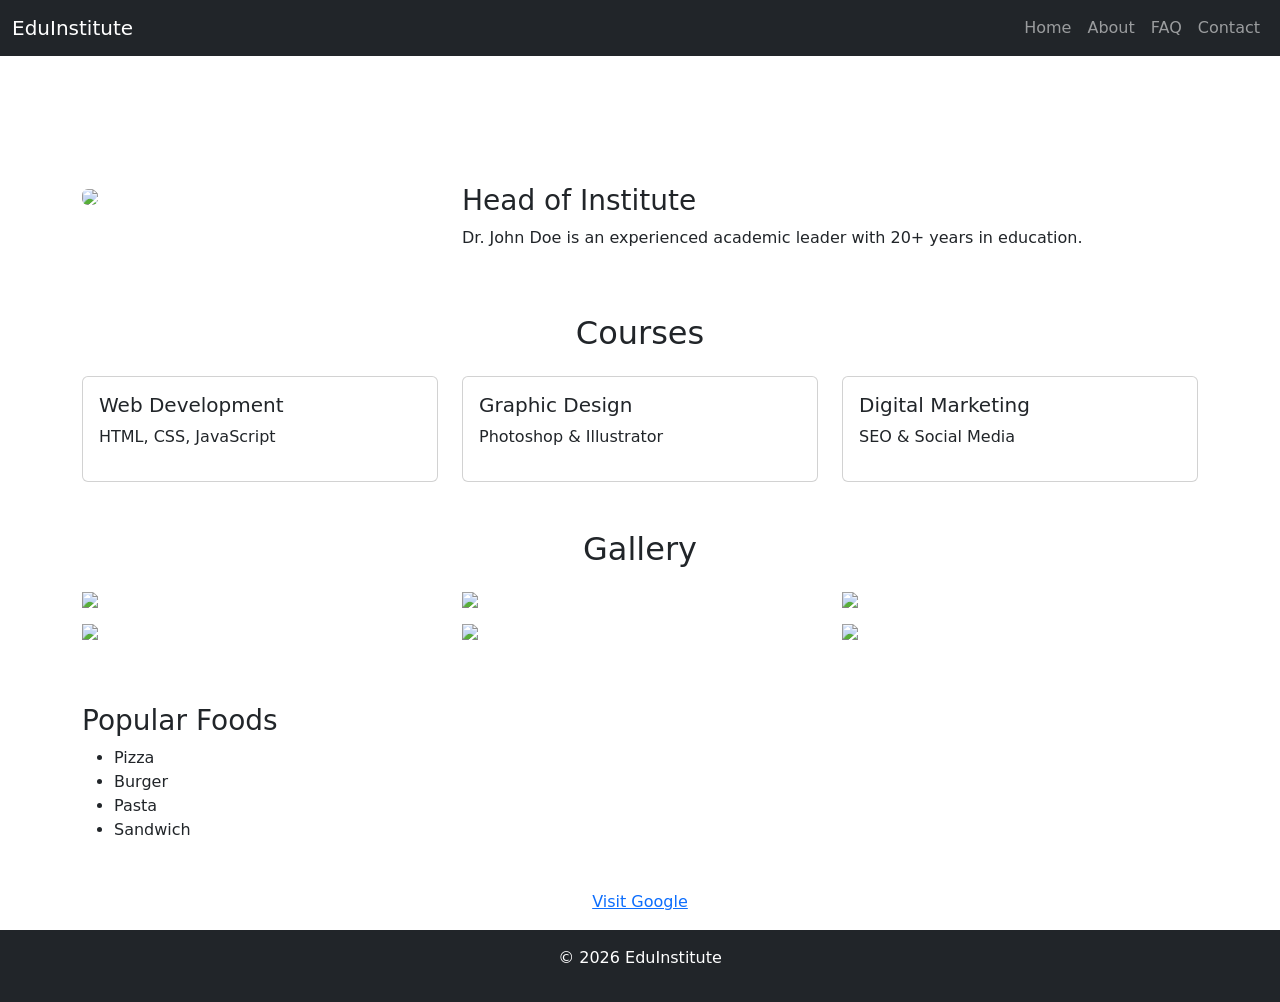
==== index.html @ 946cabfe "first commit" ====
<!DOCTYPE html>
<html lang="en">
<head>
<meta charset="UTF-8">
<title>Edu Institute</title>
<meta name="viewport" content="width=device-width, initial-scale=1">
<link href="https://cdn.jsdelivr.net/npm/bootstrap@5.3.0/dist/css/bootstrap.min.css" rel="stylesheet">
<link rel="stylesheet" href="css/style.css">
</head>
<body>
<nav class="navbar navbar-expand-lg navbar-dark bg-dark">
<div class="container-fluid">
<a class="navbar-brand" href="#">EduInstitute</a>
<button class="navbar-toggler" data-bs-toggle="collapse" data-bs-target="#nav">
<span class="navbar-toggler-icon"></span>
</button>
<div class="collapse navbar-collapse" id="nav">
<ul class="navbar-nav ms-auto">
<li><a class="nav-link" href="index.html">Home</a></li>
<li><a class="nav-link" href="about.html">About</a></li>
<li><a class="nav-link" href="faq.html">FAQ</a></li>
<li><a class="nav-link" href="contact.html">Contact</a></li>
</ul>
</div>
</div>
</nav>

<section class="banner text-white text-center">
<h1>Welcome to Edu Institute</h1>
<p>Build Your Future With Us</p>
</section>

<!-- HEAD -->
<section class="container my-5">
<div class="row">
<div class="col-md-4">
<img src="https://via.placeholder.com/300" class="img-fluid rounded">
</div>
<div class="col-md-8">
<h3>Head of Institute</h3>
<p>Dr. John Doe is an experienced academic leader with 20+ years in education.</p>
</div>
</div>
</section>

<!-- COURSES -->
<section class="container my-5">
<h2 class="text-center">Courses</h2>
<div class="row mt-4">

<div class="col-md-4">
<div class="card p-3">
<h5>Web Development</h5>
<p>HTML, CSS, JavaScript</p>
</div>
</div>

<div class="col-md-4">
<div class="card p-3">
<h5>Graphic Design</h5>
<p>Photoshop & Illustrator</p>
</div>
</div>

<div class="col-md-4">
<div class="card p-3">
<h5>Digital Marketing</h5>
<p>SEO & Social Media</p>
</div>
</div>

</div>
</section>

<!-- GALLERY -->
<section class="container my-5">
<h2 class="text-center">Gallery</h2>
<div class="row mt-4">

<div class="col-md-4"><img src="https://via.placeholder.com/300" class="img-fluid mb-3"></div>
<div class="col-md-4"><img src="https://via.placeholder.com/300" class="img-fluid mb-3"></div>
<div class="col-md-4"><img src="https://via.placeholder.com/300" class="img-fluid mb-3"></div>
<div class="col-md-4"><img src="https://via.placeholder.com/300" class="img-fluid mb-3"></div>
<div class="col-md-4"><img src="https://via.placeholder.com/300" class="img-fluid mb-3"></div>
<div class="col-md-4"><img src="https://via.placeholder.com/300" class="img-fluid mb-3"></div>

</div>
</section>

<!-- FOOD LIST (CUSTOM CSS) -->
<section class="container my-5">
<h3>Popular Foods</h3>
<ul class="food-list">
<li>Pizza</li>
<li>Burger</li>
<li>Pasta</li>
<li>Sandwich</li>
</ul>
</section>

<!-- EXTERNAL LINK -->
<div class="container text-center">
<a href="https://www.google.com" target="_blank">Visit Google</a>
</div>

<!-- DATE TIME -->
<div class="text-center my-3" id="datetime"></div>

<footer class="bg-dark text-white text-center p-3">
<p>© 2026 EduInstitute</p>
</footer>

<!-- Bootstrap JS -->
<script src="https://cdn.jsdelivr.net/npm/bootstrap@5.3.0/dist/js/bootstrap.bundle.min.js"></script>

<!-- External JS -->
<script src="js/script.js"></script>

</body>
</html>
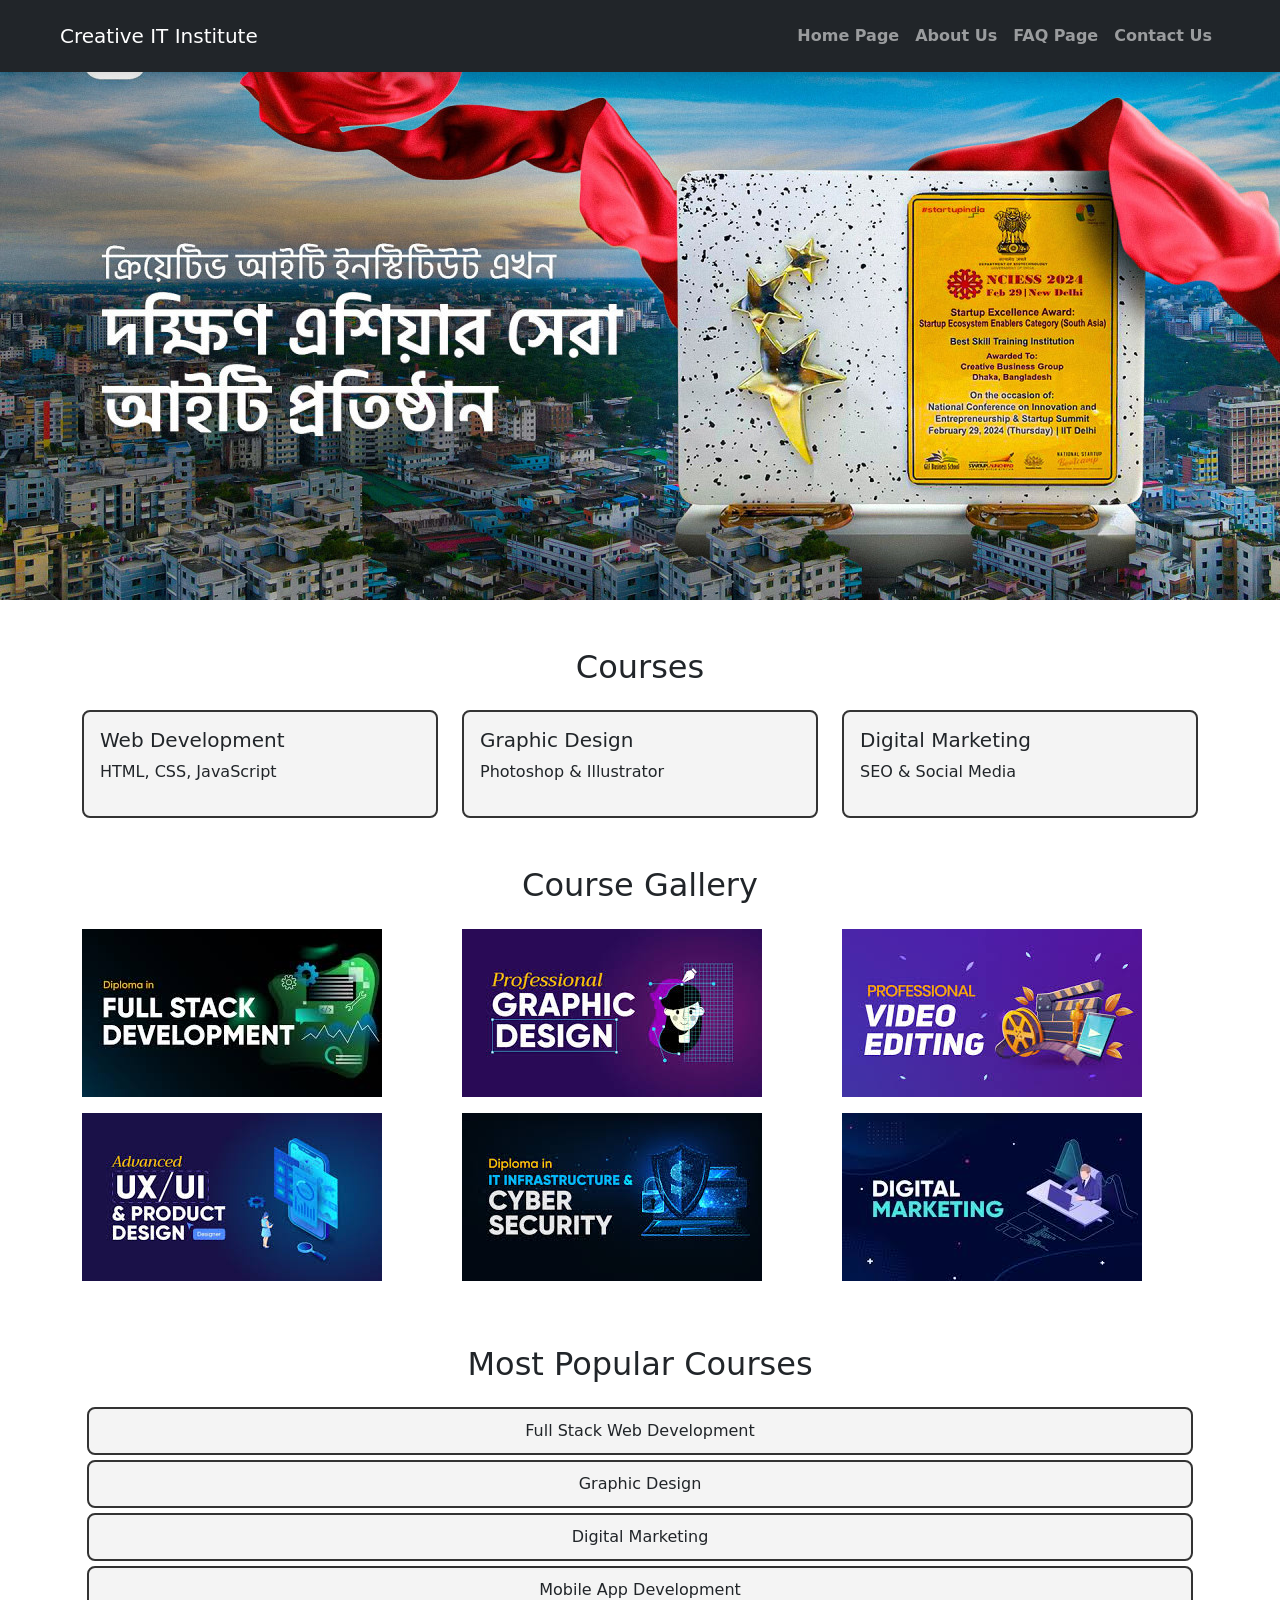
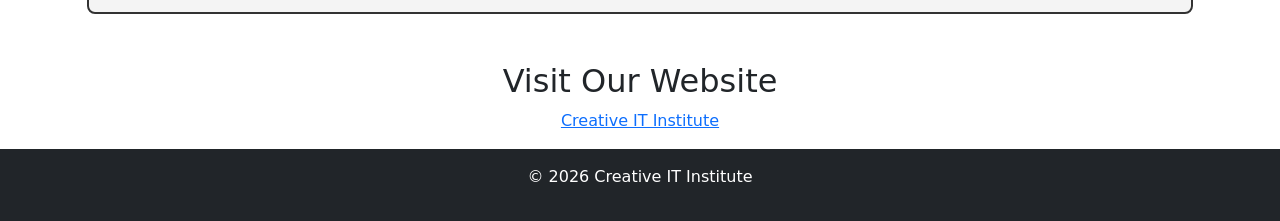
==== commit da12d1fd: "Refactor code structure for improved readability and maintainability" ====
--- a/index.html
+++ b/index.html
@@ -2,119 +2,81 @@
 <html lang="en">
 <head>
 <meta charset="UTF-8">
-<title>Edu Institute</title>
+<title>Creative It Institute</title>
 <meta name="viewport" content="width=device-width, initial-scale=1">
 <link href="https://cdn.jsdelivr.net/npm/bootstrap@5.3.0/dist/css/bootstrap.min.css" rel="stylesheet">
-<link rel="stylesheet" href="css/style.css">
+<link rel="stylesheet" href="style.css">
 </head>
 <body>
-<nav class="navbar navbar-expand-lg navbar-dark bg-dark">
-<div class="container-fluid">
-<a class="navbar-brand" href="#">EduInstitute</a>
-<button class="navbar-toggler" data-bs-toggle="collapse" data-bs-target="#nav">
-<span class="navbar-toggler-icon"></span>
+<nav class="navbar navbar-expand-lg bg-dark navbar-dark py-3 px-5 fixed-top shadow">
+  <div class="container-fluid">
+    <a class="navbar-brand" href="#">Creative IT Institute</a>
+    <button class="navbar-toggler" data-bs-toggle="collapse" data-bs-target="#nav">
+    <span class="navbar-toggler-icon"></span>
 </button>
 <div class="collapse navbar-collapse" id="nav">
-<ul class="navbar-nav ms-auto">
-<li><a class="nav-link" href="index.html">Home</a></li>
-<li><a class="nav-link" href="about.html">About</a></li>
-<li><a class="nav-link" href="faq.html">FAQ</a></li>
-<li><a class="nav-link" href="contact.html">Contact</a></li>
-</ul>
+   <ul class="navbar-nav ms-auto mb-2 mb-lg-0 text-center fw-bold text-white">
+      <li><a class="nav-link" href="index.html">Home Page</a></li>
+      <li><a class="nav-link" href="about.html">About Us</a></li>
+      <li><a class="nav-link" href="faq.html">FAQ Page</a></li>
+      <li><a class="nav-link" href="contact.html">Contact Us</a></li>
+   </ul>
 </div>
+  </div>
+</nav>
+<section class="banner"></section>
+<section class="container my-5">
+   <h2 class="text-center">Courses</h2>
+    <div class="row mt-4">
+     <div class="col-md-4">
+      <div class="card p-3">
+      <h5>Web Development</h5>
+      <p>HTML, CSS, JavaScript</p>
+      </div>
+     </div>
+    <div class="col-md-4">
+      <div class="card p-3">
+       <h5>Graphic Design</h5>
+       <p>Photoshop & Illustrator</p>
+      </div>
+    </div>
+    <div class="col-md-4">
+     <div class="card p-3">
+       <h5>Digital Marketing</h5>
+       <p>SEO & Social Media</p>
+      </div>
+    </div>
+    </div>
+</section>
+<section class="container my-5">
+ <h2 class="text-center">Course Gallery</h2>
+    <div class="row mt-4">
+      <div class="col-md-4"><img src="Images/Web.jpg" class="img-fluid mb-3"></div>
+      <div class="col-md-4"><img src="Images/Graphic.jpg" class="img-fluid mb-3"></div>
+      <div class="col-md-4"><img src="Images/Vedio Editing.jpg" class="img-fluid mb-3"></div>
+      <div class="col-md-4"><img src="Images/UI-UX Design.jpg" class="img-fluid mb-3"></div>
+      <div class="col-md-4"><img src="Images/Cyber.jpg" class="img-fluid mb-3"></div>
+      <div class="col-md-4"><img src="Images/Digital Marketing.jpg" class="img-fluid mb-3"></div>
+    </div>
+</section>
+<section class="container my-5">
+  <h2 class="text-center">Most Popular Courses</h2>
+    <ul class="course-list text-center mt-4">
+        <li>Full Stack Web Development</li>
+        <li>Graphic Design</li>
+        <li>Digital Marketing</li>
+        <li>Mobile App Development</li>
+    </ul>
+</section>
+<div class="container text-center">
+    <h2>Visit Our Website</h2>
+<a href="https://www.bing.com/search?q=creative+it+institute" target="_blank">Creative IT Institute</a>
 </div>
-</nav>
-
-<section class="banner text-white text-center">
-<h1>Welcome to Edu Institute</h1>
-<p>Build Your Future With Us</p>
-</section>
-
-<!-- HEAD -->
-<section class="container my-5">
-<div class="row">
-<div class="col-md-4">
-<img src="https://via.placeholder.com/300" class="img-fluid rounded">
-</div>
-<div class="col-md-8">
-<h3>Head of Institute</h3>
-<p>Dr. John Doe is an experienced academic leader with 20+ years in education.</p>
-</div>
-</div>
-</section>
-
-<!-- COURSES -->
-<section class="container my-5">
-<h2 class="text-center">Courses</h2>
-<div class="row mt-4">
-
-<div class="col-md-4">
-<div class="card p-3">
-<h5>Web Development</h5>
-<p>HTML, CSS, JavaScript</p>
-</div>
-</div>
-
-<div class="col-md-4">
-<div class="card p-3">
-<h5>Graphic Design</h5>
-<p>Photoshop & Illustrator</p>
-</div>
-</div>
-
-<div class="col-md-4">
-<div class="card p-3">
-<h5>Digital Marketing</h5>
-<p>SEO & Social Media</p>
-</div>
-</div>
-
-</div>
-</section>
-
-<!-- GALLERY -->
-<section class="container my-5">
-<h2 class="text-center">Gallery</h2>
-<div class="row mt-4">
-
-<div class="col-md-4"><img src="https://via.placeholder.com/300" class="img-fluid mb-3"></div>
-<div class="col-md-4"><img src="https://via.placeholder.com/300" class="img-fluid mb-3"></div>
-<div class="col-md-4"><img src="https://via.placeholder.com/300" class="img-fluid mb-3"></div>
-<div class="col-md-4"><img src="https://via.placeholder.com/300" class="img-fluid mb-3"></div>
-<div class="col-md-4"><img src="https://via.placeholder.com/300" class="img-fluid mb-3"></div>
-<div class="col-md-4"><img src="https://via.placeholder.com/300" class="img-fluid mb-3"></div>
-
-</div>
-</section>
-
-<!-- FOOD LIST (CUSTOM CSS) -->
-<section class="container my-5">
-<h3>Popular Foods</h3>
-<ul class="food-list">
-<li>Pizza</li>
-<li>Burger</li>
-<li>Pasta</li>
-<li>Sandwich</li>
-</ul>
-</section>
-
-<!-- EXTERNAL LINK -->
-<div class="container text-center">
-<a href="https://www.google.com" target="_blank">Visit Google</a>
-</div>
-
-<!-- DATE TIME -->
 <div class="text-center my-3" id="datetime"></div>
-
 <footer class="bg-dark text-white text-center p-3">
-<p>© 2026 EduInstitute</p>
+<p>© 2026 Creative IT Institute</p>
 </footer>
-
-<!-- Bootstrap JS -->
 <script src="https://cdn.jsdelivr.net/npm/bootstrap@5.3.0/dist/js/bootstrap.bundle.min.js"></script>
-
-<!-- External JS -->
 <script src="js/script.js"></script>
-
 </body>
 </html>
--- a/style.css
+++ b/style.css
@@ -0,0 +1,36 @@
+.banner {
+  background: url('./Images/banner-cit.jpg') center/cover;
+  padding: 300px;
+}
+.nav-link:hover {
+  color: red !important;
+}
+.course-list {
+  list-style: none;
+  padding: 0;
+}
+.course-list li {
+  background: #f4f4f4;
+  padding: 10px;
+  margin: 5px;
+  border: 2px solid #333;
+  border-radius: 8px;
+  transition: 0.3s;
+}
+.course-list li:hover {
+  background: #333;
+  color: #fff;
+  cursor: pointer;
+  font-weight: bold;
+}
+.card{
+  border: 2px solid #333;
+  border-radius: 8px;
+  transition: 0.3s;
+  background: #f4f4f4;
+}
+.card:hover{
+  background: #333;
+  color: #fff;
+  cursor: pointer;
+}
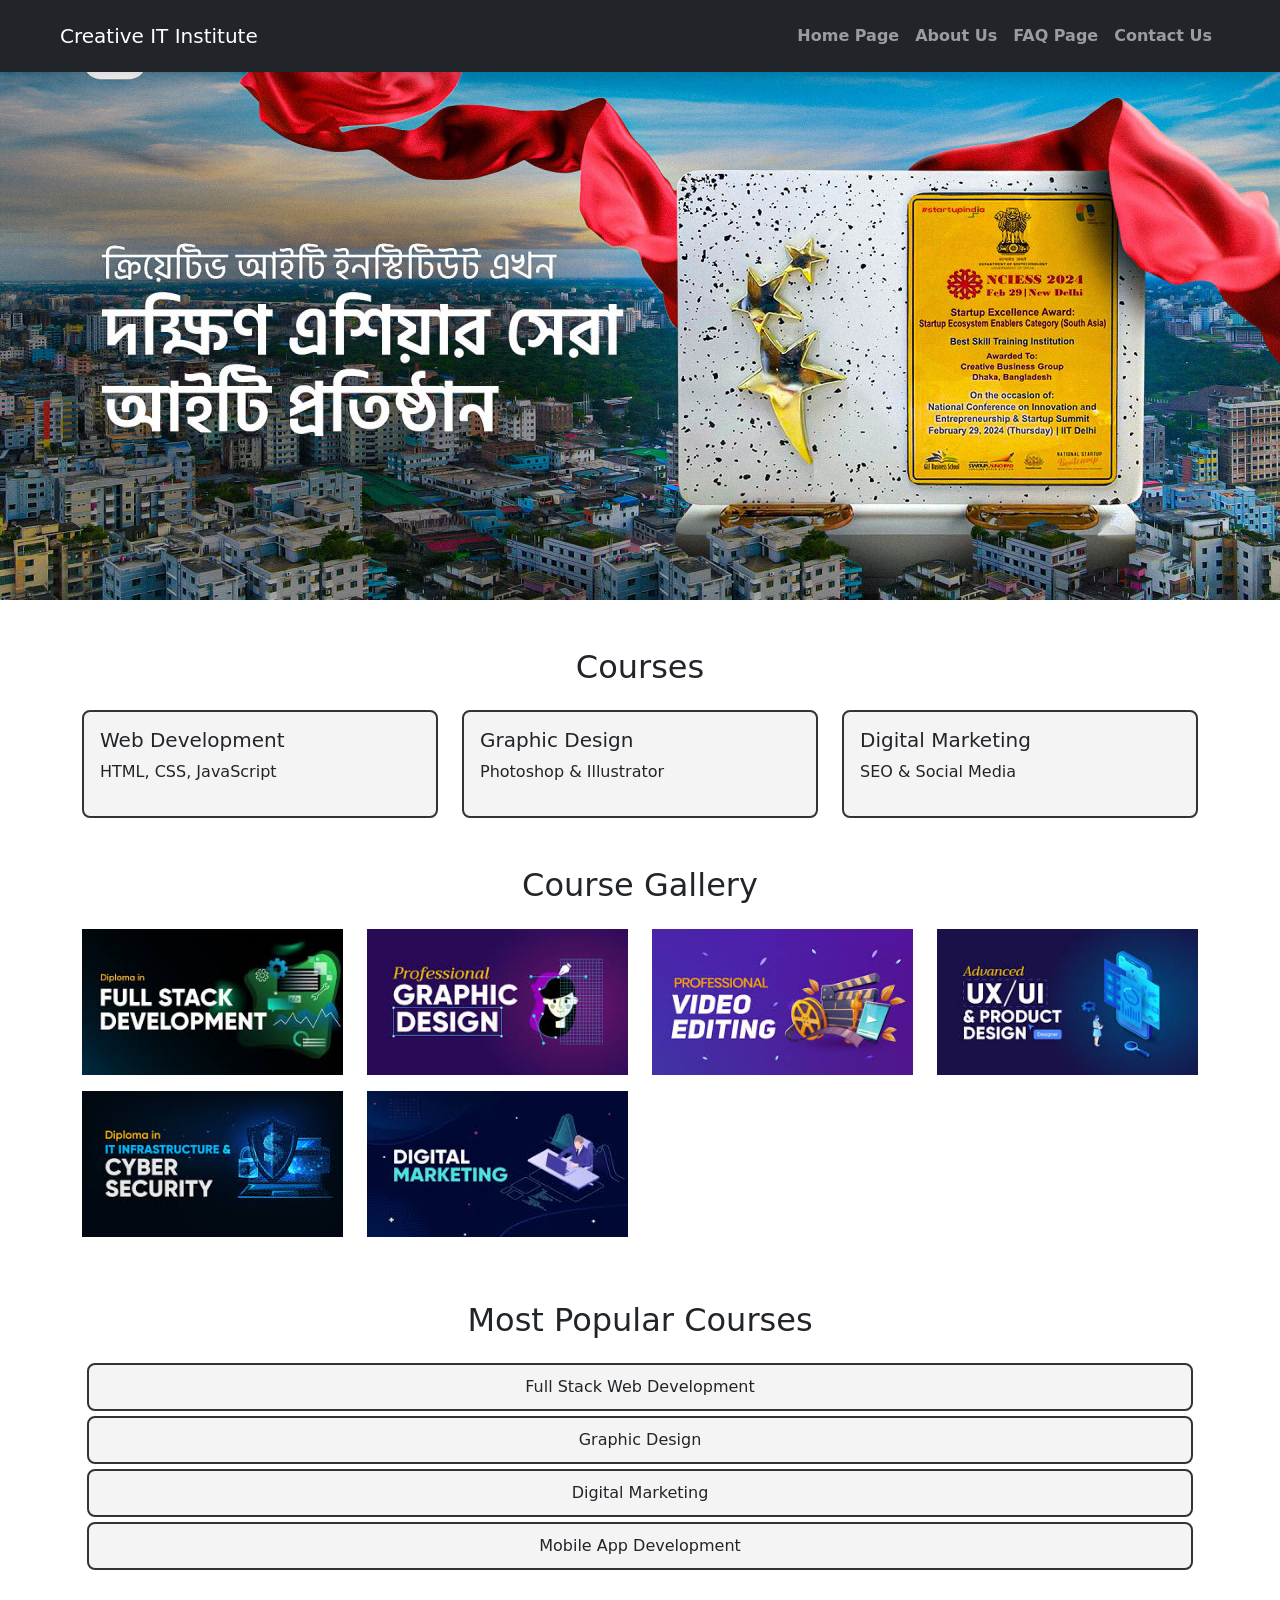
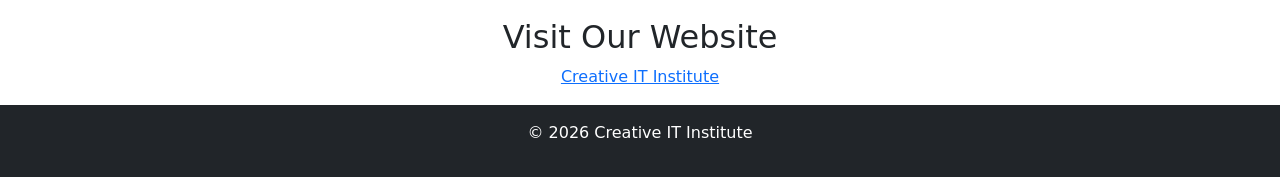
==== commit d7cac0cf: "Update course gallery layout for better responsiveness" ====
--- a/index.html
+++ b/index.html
@@ -51,12 +51,12 @@
 <section class="container my-5">
  <h2 class="text-center">Course Gallery</h2>
     <div class="row mt-4">
-      <div class="col-md-4"><img src="Images/Web.jpg" class="img-fluid mb-3"></div>
-      <div class="col-md-4"><img src="Images/Graphic.jpg" class="img-fluid mb-3"></div>
-      <div class="col-md-4"><img src="Images/Vedio Editing.jpg" class="img-fluid mb-3"></div>
-      <div class="col-md-4"><img src="Images/UI-UX Design.jpg" class="img-fluid mb-3"></div>
-      <div class="col-md-4"><img src="Images/Cyber.jpg" class="img-fluid mb-3"></div>
-      <div class="col-md-4"><img src="Images/Digital Marketing.jpg" class="img-fluid mb-3"></div>
+      <div class="col-md-3"><img src="Images/Web.jpg" class="img-fluid mb-3"></div>
+      <div class="col-md-3"><img src="Images/Graphic.jpg" class="img-fluid mb-3"></div>
+      <div class="col-md-3"><img src="Images/Vedio Editing.jpg" class="img-fluid mb-3"></div>
+      <div class="col-md-3"><img src="Images/UI-UX Design.jpg" class="img-fluid mb-3"></div>
+      <div class="col-md-3"><img src="Images/Cyber.jpg" class="img-fluid mb-3"></div>
+      <div class="col-md-3"><img src="Images/Digital Marketing.jpg" class="img-fluid mb-3"></div>
     </div>
 </section>
 <section class="container my-5">
